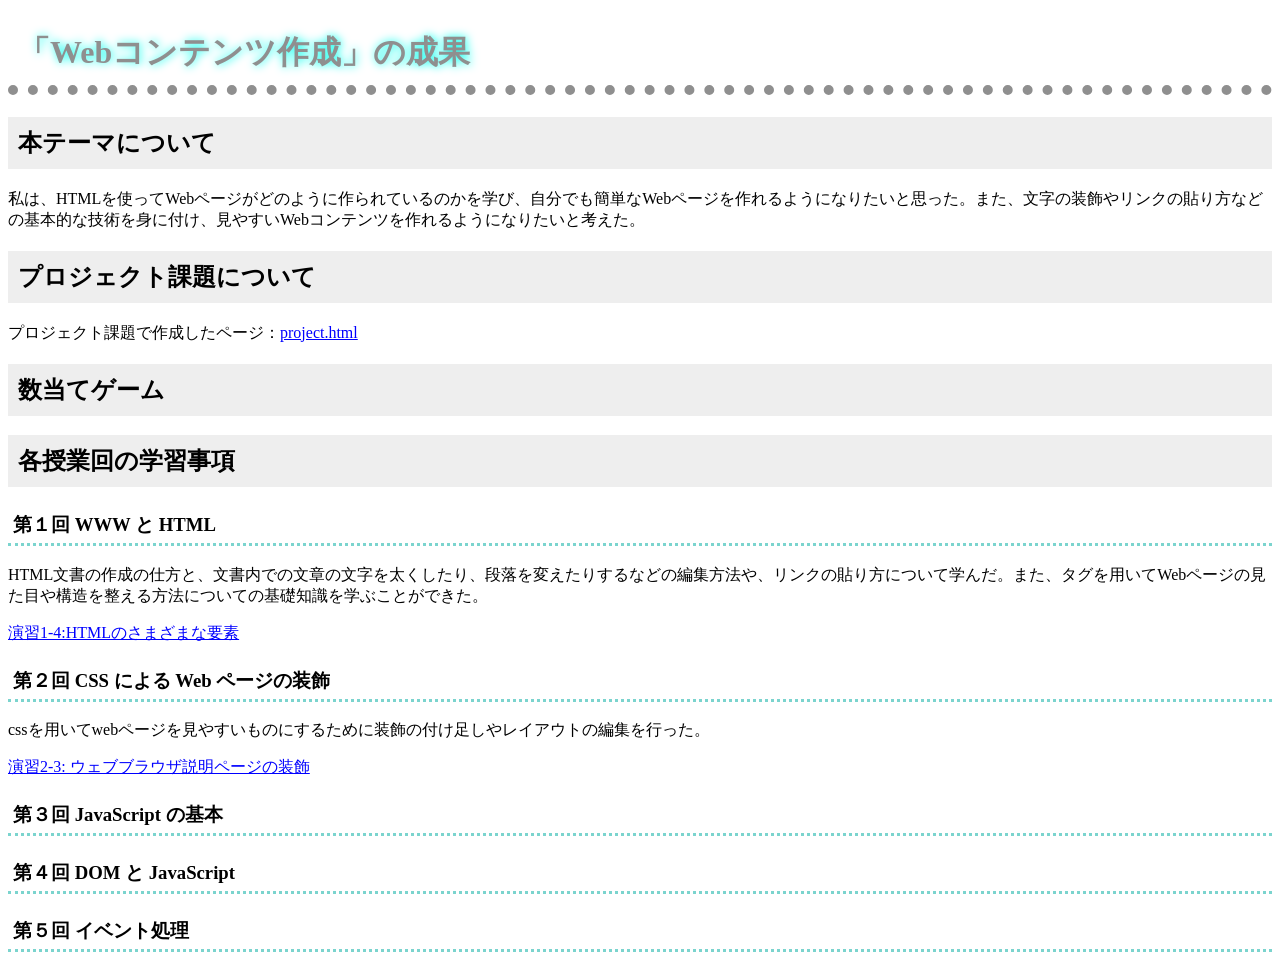
==== index.html @ 6dfbb8da "課題2-3" ====
<!DOCTYPE html>
<html>
  <head>
    <meta charset="utf-8">
    <title>My test page</title>
    <link rel="stylesheet" href="index.css">
  </head>
  <body>
    <h1>「Webコンテンツ作成」の成果</h1>
    <h2>本テーマについて</h2>
    <p>私は、HTMLを使ってWebページがどのように作られているのかを学び、自分でも簡単なWebページを作れるようになりたいと思った。また、文字の装飾やリンクの貼り方などの基本的な技術を身に付け、見やすいWebコンテンツを作れるようになりたいと考えた。</p>
    <h2>プロジェクト課題について</h2>
    <p></p>
    <p>プロジェクト課題で作成したページ：<a 
						href="project.html"
   						title="同じフォルダの別ファイルへのリンク"
   						target="_blank">project.html</a></p>
    <h2>数当てゲーム</h2>
    <p></p>
    <h2>各授業回の学習事項</h2>
    <h3>第１回 WWW と HTML</h3>
    <p>HTML文書の作成の仕方と、文書内での文章の文字を太くしたり、段落を変えたりするなどの編集方法や、リンクの貼り方について学んだ。また、タグを用いてWebページの見た目や構造を整える方法についての基礎知識を学ぶことができた。</p>
    <p><a href="practice-html/elements.html"
        title="1つ中のフォルダの別ファイルへのリンク"
        target="_blank">演習1-4:HTMLのさまざまな要素</a></p>
    <h3>第２回 CSS による Web ページの装飾</h3>
    <p>cssを用いてwebページを見やすいものにするために装飾の付け足しやレイアウトの編集を行った。</p>
    <p><a href="practice-css/browser-intro.html"
        title="1つ中のフォルダの別ファイルへのリンク"
        target="_blank">演習2-3: ウェブブラウザ説明ページの装飾</a></p>
    <h3>第３回 JavaScript の基本</h3>
    <h3>第４回 DOM と JavaScript</h3>
    <h3>第５回 イベント処理</h3>
  </body>
</html>
---- index.css ----
h1{
    color: rgb(143, 143, 143);
	text-shadow: rgb(0, 255, 238) 1px 0 10px;
    font-weight: bold;
    border-bottom: dotted 10px;
    padding: 10px;
}
h2{
    background-color:#eeeeee;
    padding: 10px 10px 10px 10px;
}
h3{
    border-bottom: dotted rgb(123, 212, 206);
    padding: 5px;
}
a:link {
  color: blue;
}
a:visited {
  color: purple;
}
a:hover {
  text-decoration: none;
}
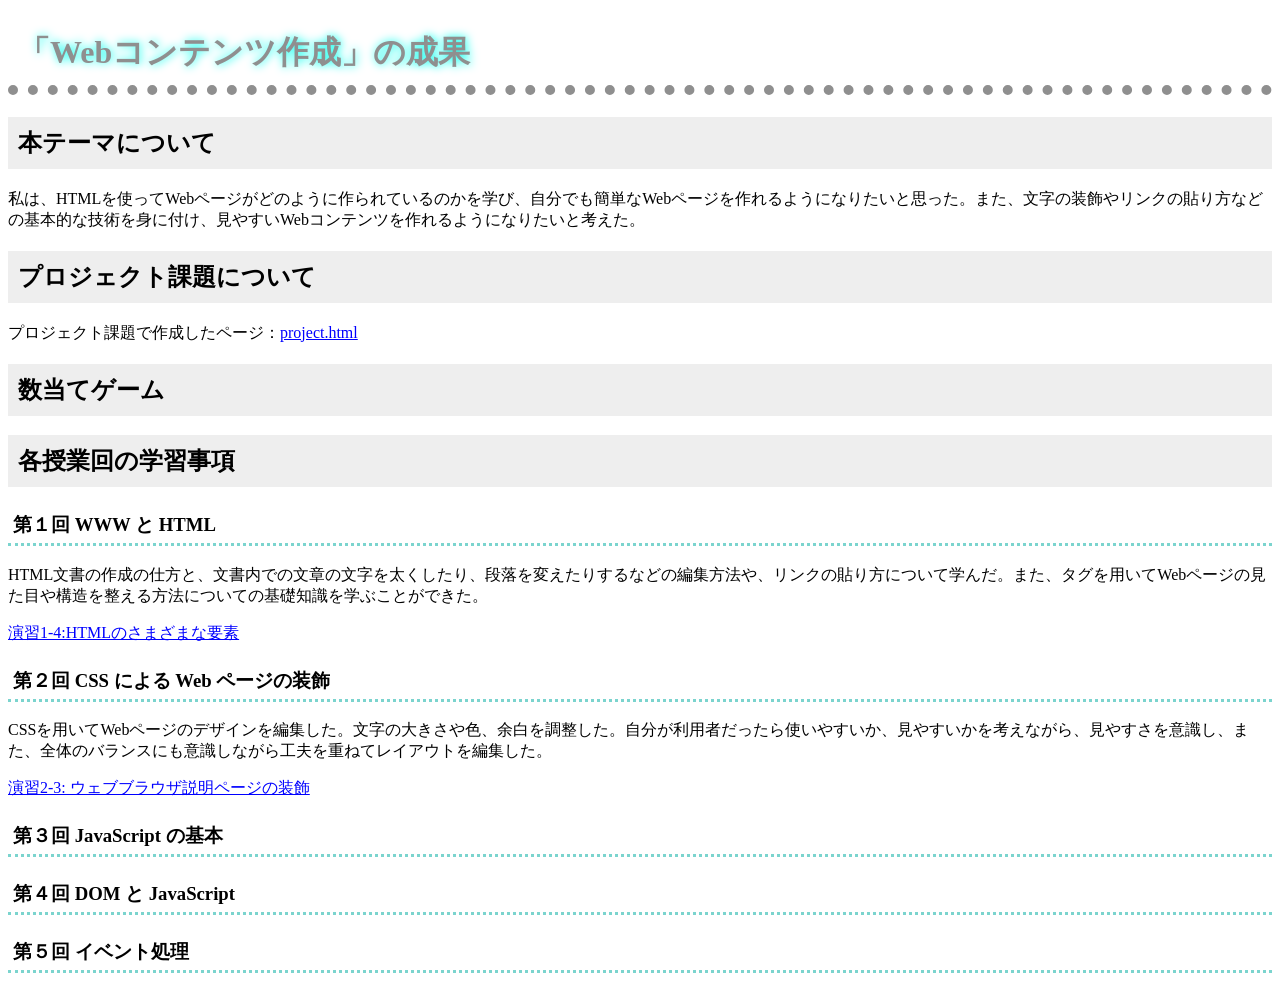
==== commit 36cd5f1c: "課題2-3" ====
--- a/index.html
+++ b/index.html
@@ -24,7 +24,7 @@
         title="1つ中のフォルダの別ファイルへのリンク"
         target="_blank">演習1-4:HTMLのさまざまな要素</a></p>
     <h3>第２回 CSS による Web ページの装飾</h3>
-    <p>cssを用いてwebページを見やすいものにするために装飾の付け足しやレイアウトの編集を行った。</p>
+    <p>CSSを用いてWebページのデザインを編集した。文字の大きさや色、余白を調整した。自分が利用者だったら使いやすいか、見やすいかを考えながら、見やすさを意識し、また、全体のバランスにも意識しながら工夫を重ねてレイアウトを編集した。</p>
     <p><a href="practice-css/browser-intro.html"
         title="1つ中のフォルダの別ファイルへのリンク"
         target="_blank">演習2-3: ウェブブラウザ説明ページの装飾</a></p>
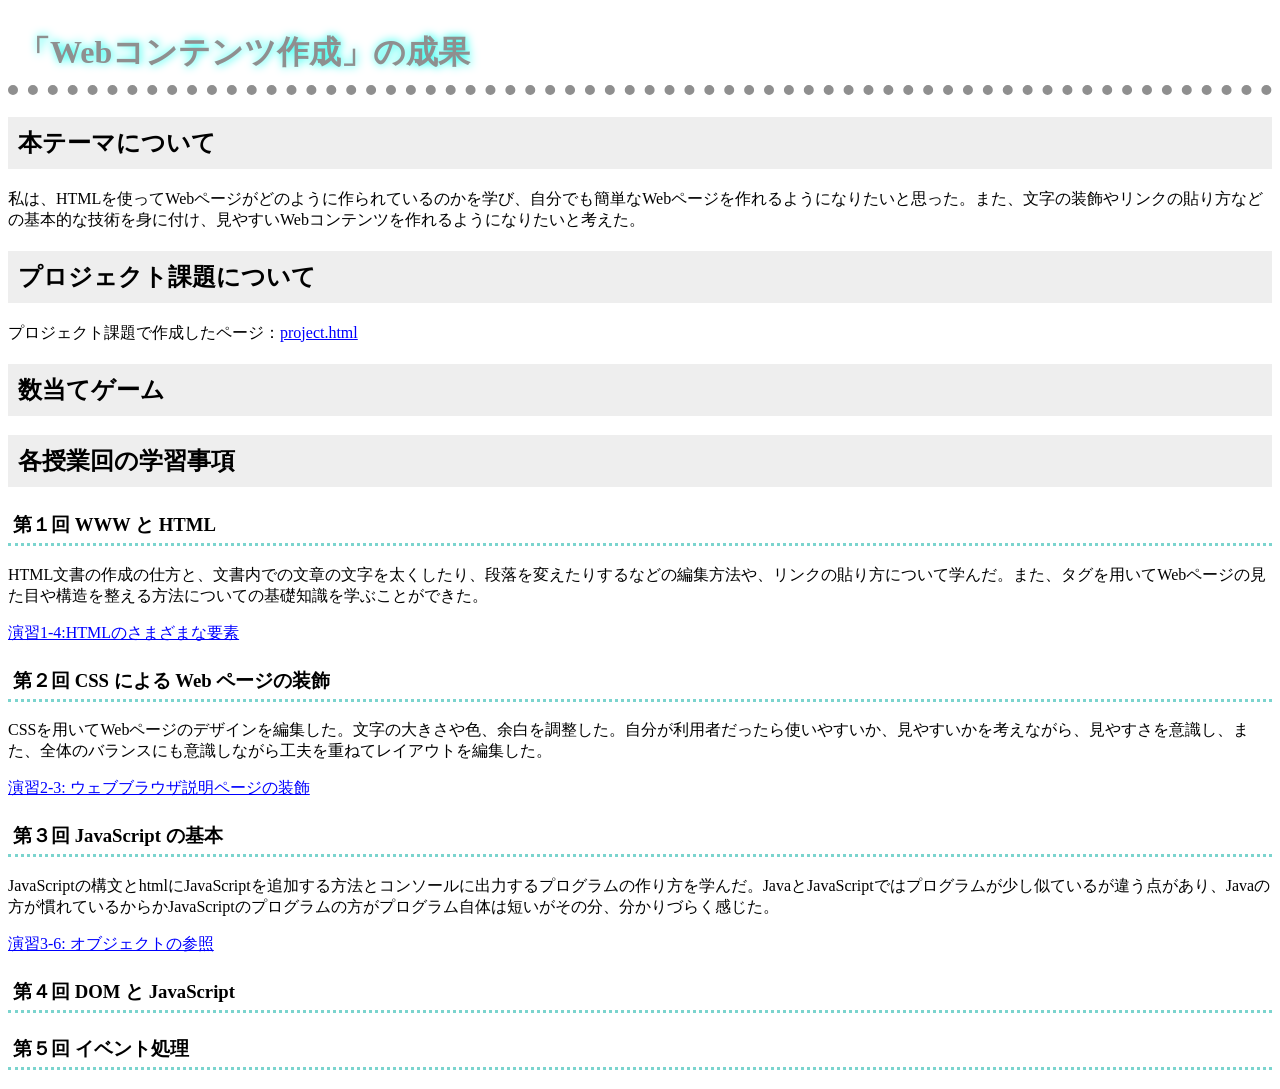
==== commit d2191e91: "演習3-6" ====
--- a/index.html
+++ b/index.html
@@ -29,6 +29,10 @@
         title="1つ中のフォルダの別ファイルへのリンク"
         target="_blank">演習2-3: ウェブブラウザ説明ページの装飾</a></p>
     <h3>第３回 JavaScript の基本</h3>
+    <p>JavaScriptの構文とhtmlにJavaScriptを追加する方法とコンソールに出力するプログラムの作り方を学んだ。JavaとJavaScriptではプログラムが少し似ているが違う点があり、Javaの方が慣れているからかJavaScriptのプログラムの方がプログラム自体は短いがその分、分かりづらく感じた。</p>
+    <p><a href="practice-js/obj-practice.html"
+        title="1つ中のフォルダの別ファイルへのリンク"
+        target="_blank">演習3-6: オブジェクトの参照</a></p>
     <h3>第４回 DOM と JavaScript</h3>
     <h3>第５回 イベント処理</h3>
   </body>
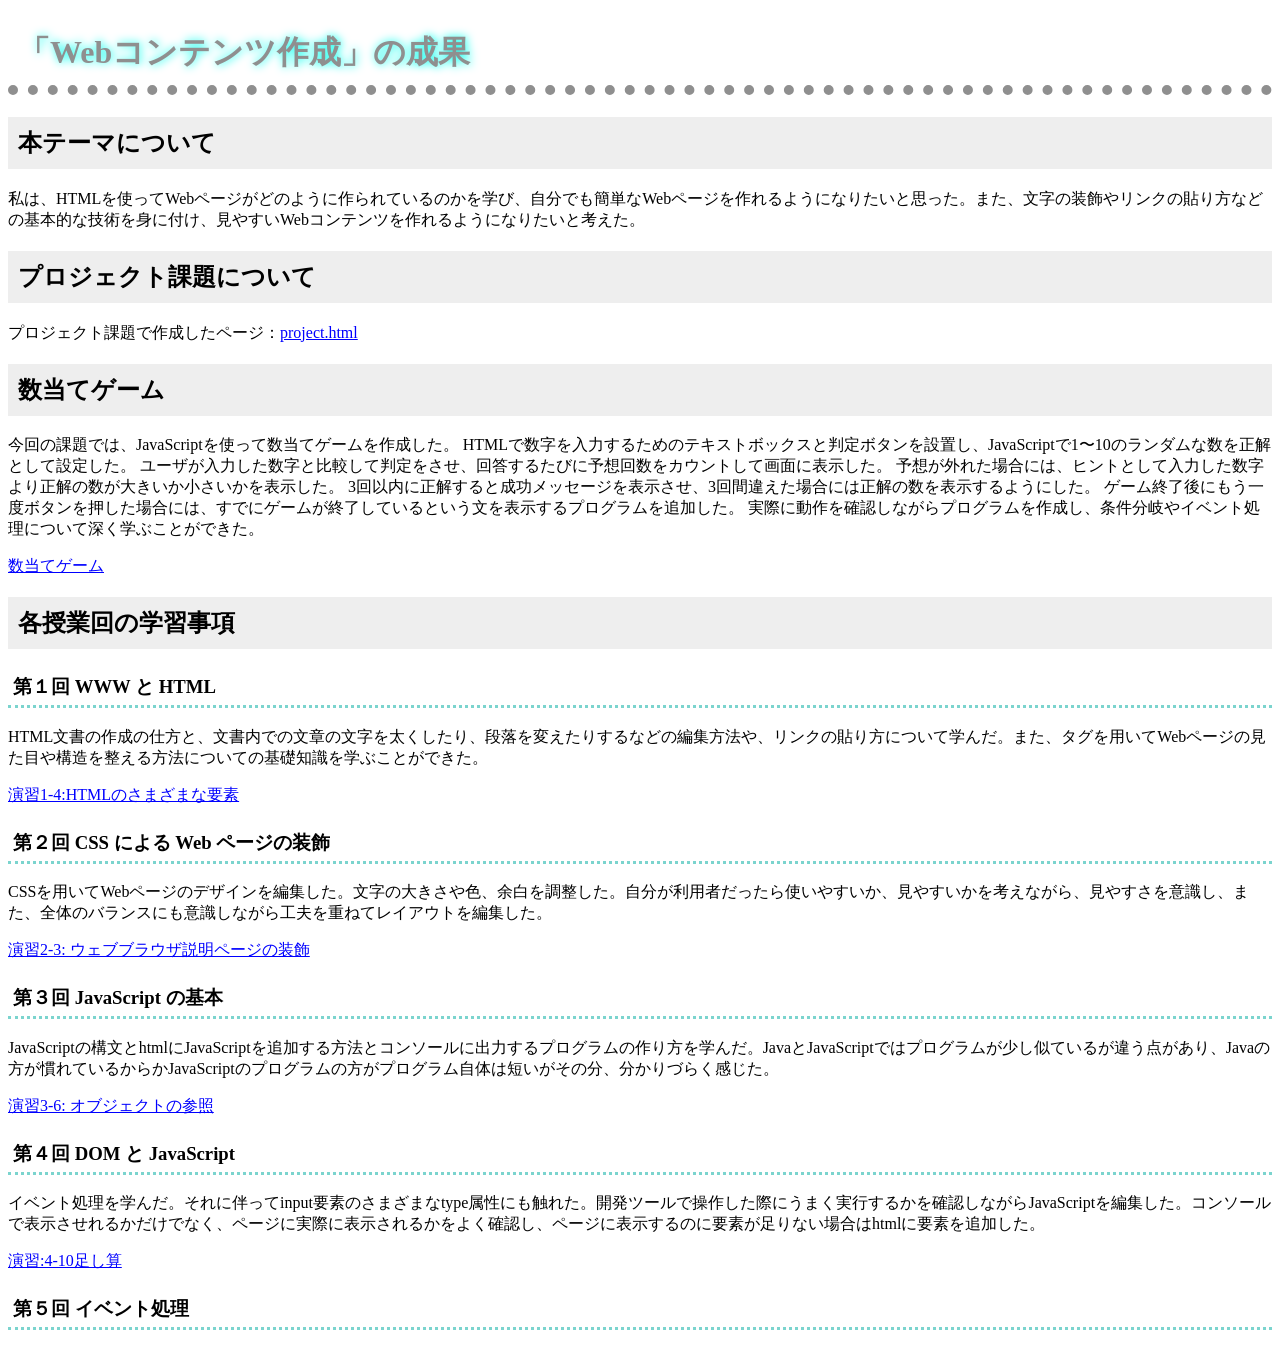
==== commit 03189875: "課題4-2" ====
--- a/index.html
+++ b/index.html
@@ -16,7 +16,14 @@
    						title="同じフォルダの別ファイルへのリンク"
    						target="_blank">project.html</a></p>
     <h2>数当てゲーム</h2>
-    <p></p>
+    <p>今回の課題では、JavaScriptを使って数当てゲームを作成した。
+      HTMLで数字を入力するためのテキストボックスと判定ボタンを設置し、JavaScriptで1〜10のランダムな数を正解として設定した。
+      ユーザが入力した数字と比較して判定をさせ、回答するたびに予想回数をカウントして画面に表示した。
+      予想が外れた場合には、ヒントとして入力した数字より正解の数が大きいか小さいかを表示した。
+      3回以内に正解すると成功メッセージを表示させ、3回間違えた場合には正解の数を表示するようにした。
+      ゲーム終了後にもう一度ボタンを押した場合には、すでにゲームが終了しているという文を表示するプログラムを追加した。
+      実際に動作を確認しながらプログラムを作成し、条件分岐やイベント処理について深く学ぶことができた。</p>
+    <p><a href="kazuate.html">数当てゲーム</a></p>
     <h2>各授業回の学習事項</h2>
     <h3>第１回 WWW と HTML</h3>
     <p>HTML文書の作成の仕方と、文書内での文章の文字を太くしたり、段落を変えたりするなどの編集方法や、リンクの貼り方について学んだ。また、タグを用いてWebページの見た目や構造を整える方法についての基礎知識を学ぶことができた。</p>
@@ -34,6 +41,8 @@
         title="1つ中のフォルダの別ファイルへのリンク"
         target="_blank">演習3-6: オブジェクトの参照</a></p>
     <h3>第４回 DOM と JavaScript</h3>
+    <p>イベント処理を学んだ。それに伴ってinput要素のさまざまなtype属性にも触れた。開発ツールで操作した際にうまく実行するかを確認しながらJavaScriptを編集した。コンソールで表示させれるかだけでなく、ページに実際に表示されるかをよく確認し、ページに表示するのに要素が足りない場合はhtmlに要素を追加した。</p>
+    <p><a href="practice-eventdom/tashizan.html">演習:4-10足し算</a></p>
     <h3>第５回 イベント処理</h3>
   </body>
 </html>
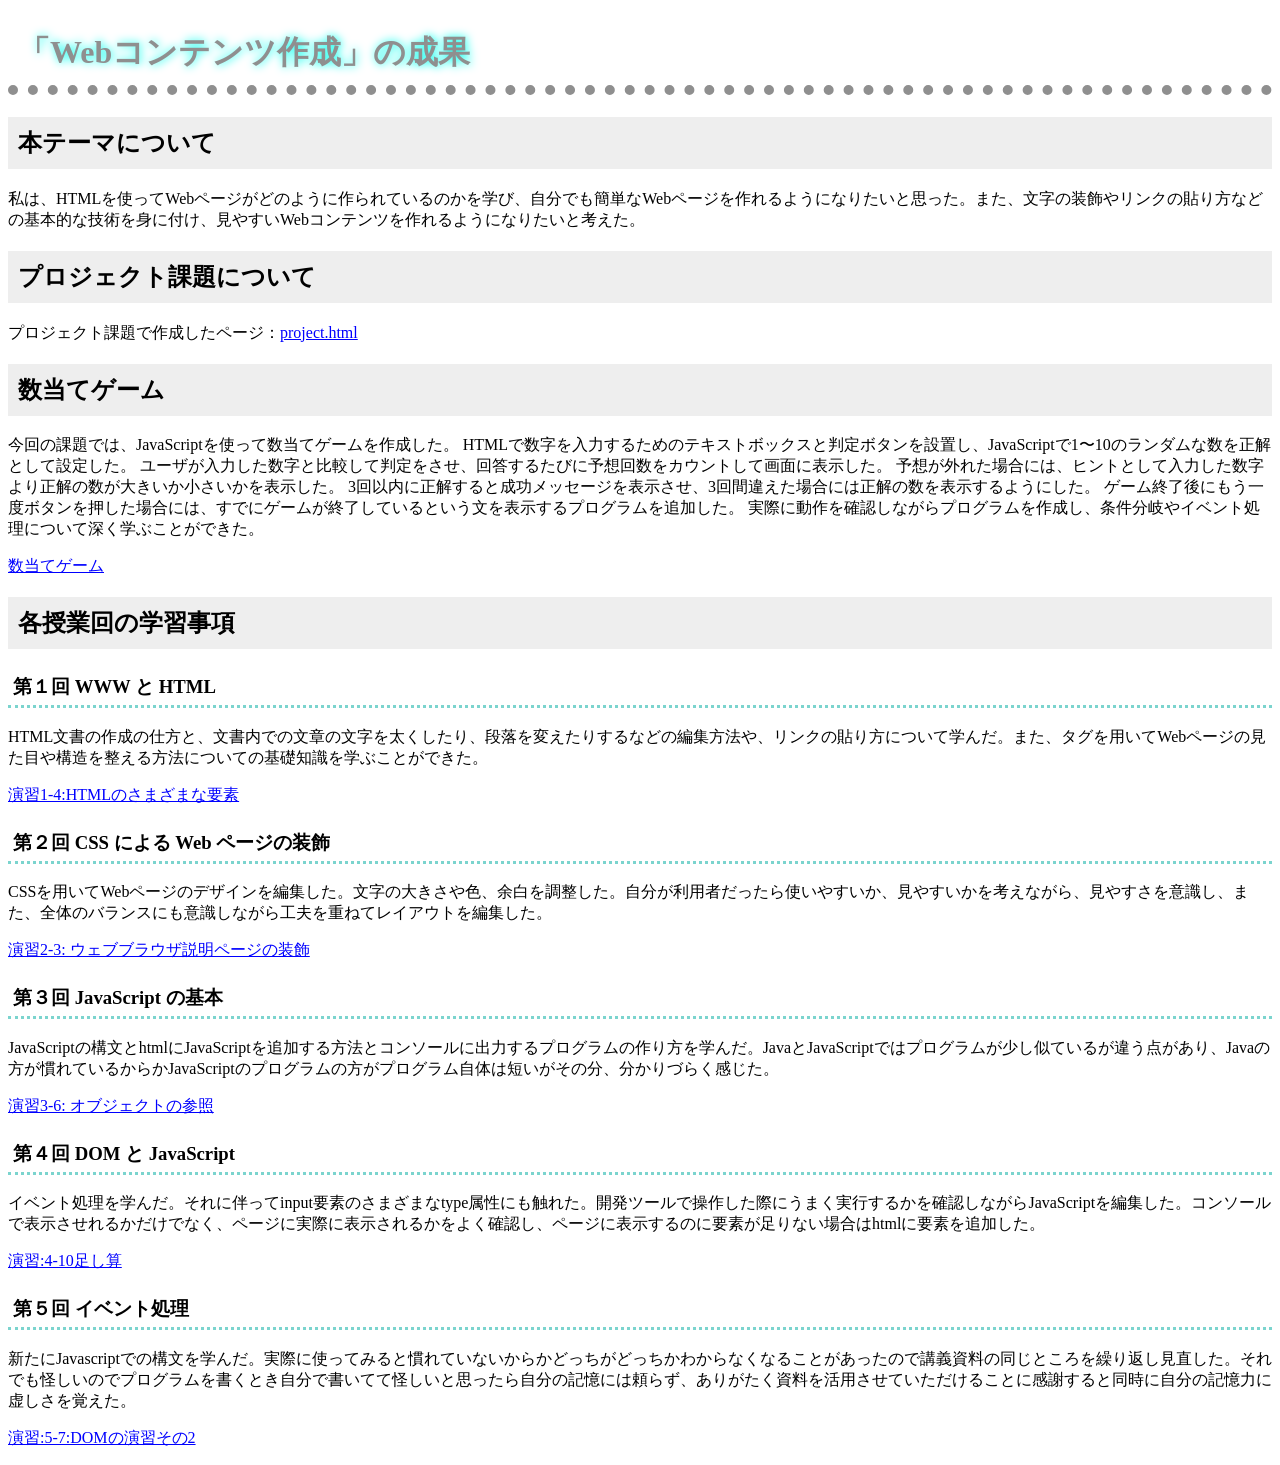
==== commit e967b2e7: "課題5-2" ====
--- a/index.html
+++ b/index.html
@@ -44,5 +44,7 @@
     <p>イベント処理を学んだ。それに伴ってinput要素のさまざまなtype属性にも触れた。開発ツールで操作した際にうまく実行するかを確認しながらJavaScriptを編集した。コンソールで表示させれるかだけでなく、ページに実際に表示されるかをよく確認し、ページに表示するのに要素が足りない場合はhtmlに要素を追加した。</p>
     <p><a href="practice-eventdom/tashizan.html">演習:4-10足し算</a></p>
     <h3>第５回 イベント処理</h3>
+    <p>新たにJavascriptでの構文を学んだ。実際に使ってみると慣れていないからかどっちがどっちかわからなくなることがあったので講義資料の同じところを繰り返し見直した。それでも怪しいのでプログラムを書くとき自分で書いてて怪しいと思ったら自分の記憶には頼らず、ありがたく資料を活用させていただけることに感謝すると同時に自分の記憶力に虚しさを覚えた。</p>
+    <p><a href="practice-dom2/dom2-exercise.html">演習:5-7:DOMの演習その2</a></p>
   </body>
 </html>
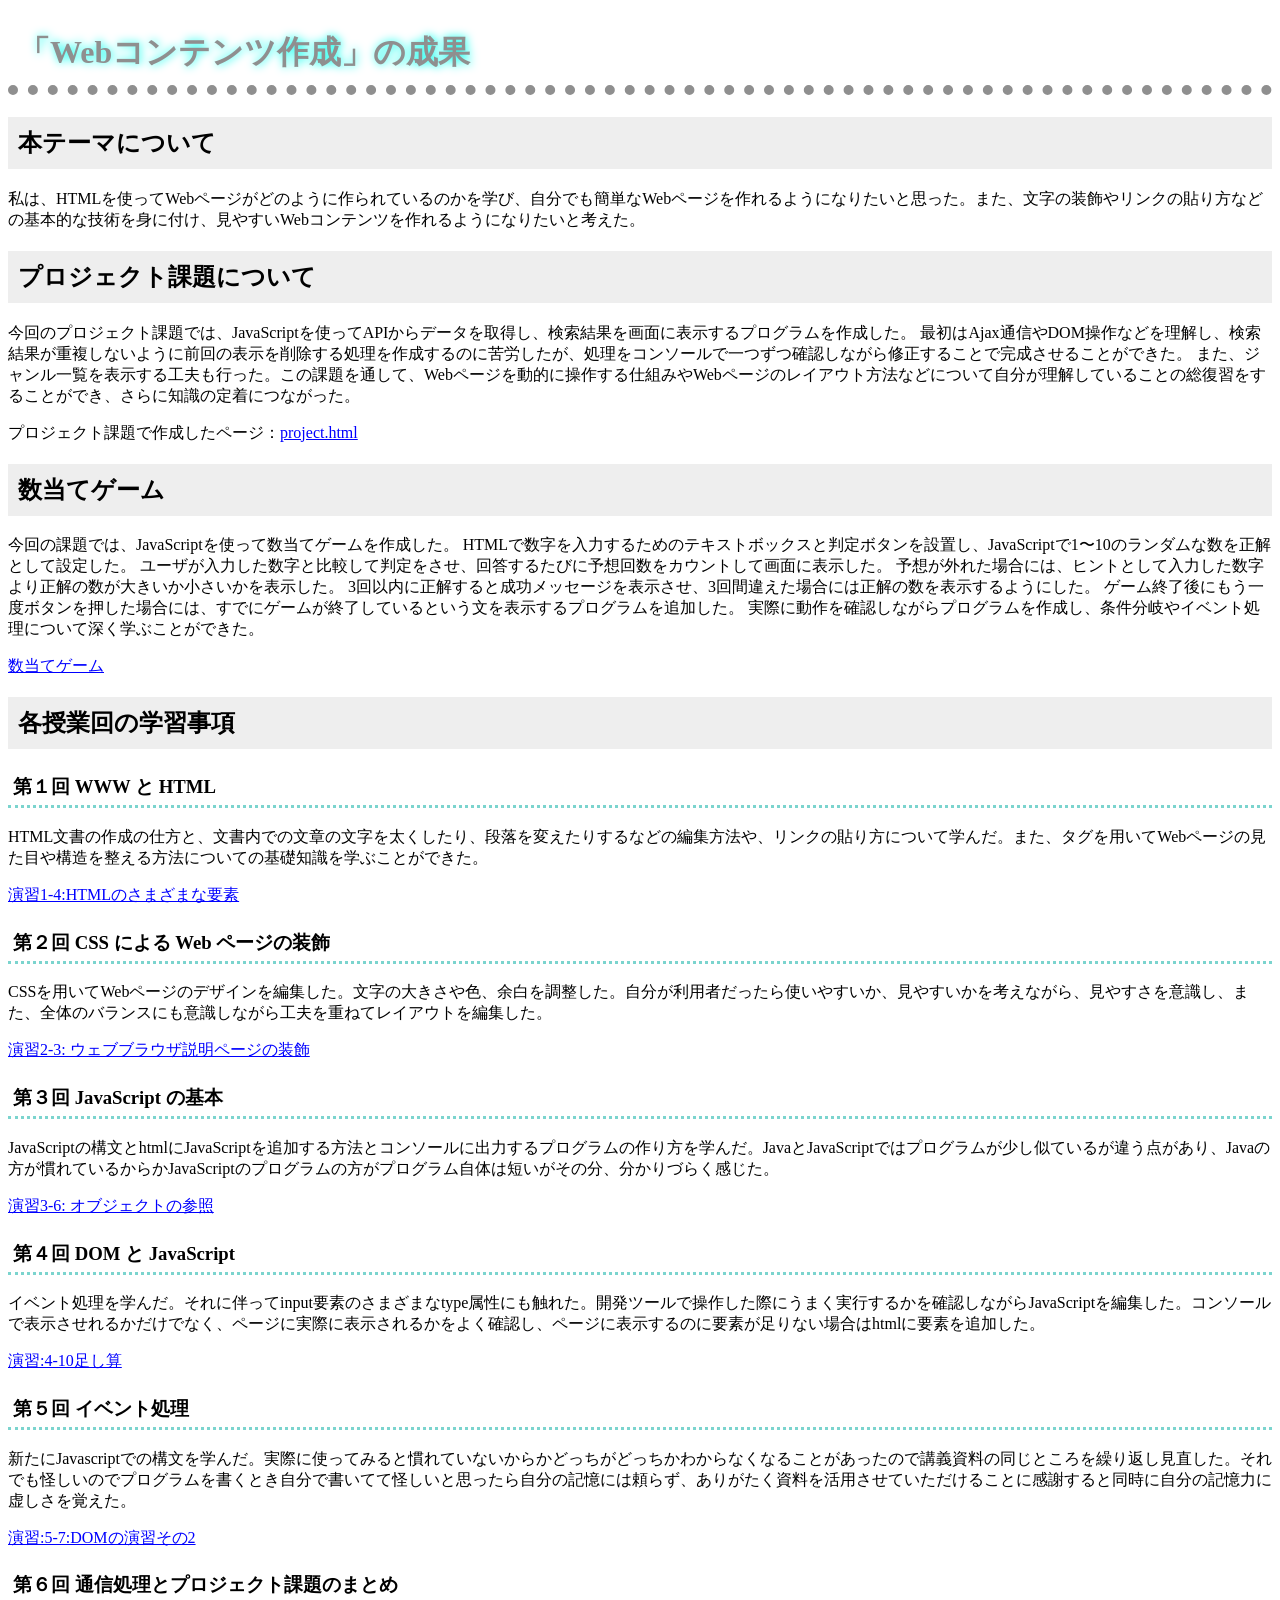
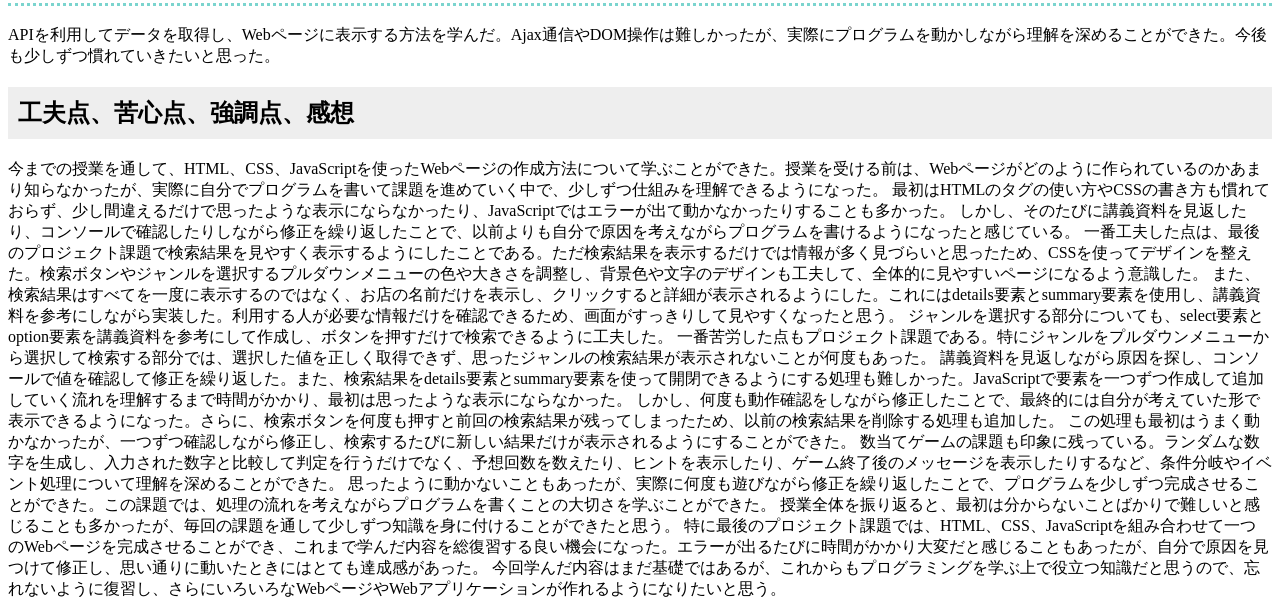
==== commit f83a79c1: "最終課題" ====
--- a/index.html
+++ b/index.html
@@ -10,7 +10,9 @@
     <h2>本テーマについて</h2>
     <p>私は、HTMLを使ってWebページがどのように作られているのかを学び、自分でも簡単なWebページを作れるようになりたいと思った。また、文字の装飾やリンクの貼り方などの基本的な技術を身に付け、見やすいWebコンテンツを作れるようになりたいと考えた。</p>
     <h2>プロジェクト課題について</h2>
-    <p></p>
+    <p>今回のプロジェクト課題では、JavaScriptを使ってAPIからデータを取得し、検索結果を画面に表示するプログラムを作成した。
+      最初はAjax通信やDOM操作などを理解し、検索結果が重複しないように前回の表示を削除する処理を作成するのに苦労したが、処理をコンソールで一つずつ確認しながら修正することで完成させることができた。
+      また、ジャンル一覧を表示する工夫も行った。この課題を通して、Webページを動的に操作する仕組みやWebページのレイアウト方法などについて自分が理解していることの総復習をすることができ、さらに知識の定着につながった。</p>
     <p>プロジェクト課題で作成したページ：<a 
 						href="project.html"
    						title="同じフォルダの別ファイルへのリンク"
@@ -46,5 +48,23 @@
     <h3>第５回 イベント処理</h3>
     <p>新たにJavascriptでの構文を学んだ。実際に使ってみると慣れていないからかどっちがどっちかわからなくなることがあったので講義資料の同じところを繰り返し見直した。それでも怪しいのでプログラムを書くとき自分で書いてて怪しいと思ったら自分の記憶には頼らず、ありがたく資料を活用させていただけることに感謝すると同時に自分の記憶力に虚しさを覚えた。</p>
     <p><a href="practice-dom2/dom2-exercise.html">演習:5-7:DOMの演習その2</a></p>
+    <h3>第６回 通信処理とプロジェクト課題のまとめ</h3>
+    <p>APIを利用してデータを取得し、Webページに表示する方法を学んだ。Ajax通信やDOM操作は難しかったが、実際にプログラムを動かしながら理解を深めることができた。今後も少しずつ慣れていきたいと思った。</p>
+    <h2>工夫点、苦心点、強調点、感想</h2>
+    <p>今までの授業を通して、HTML、CSS、JavaScriptを使ったWebページの作成方法について学ぶことができた。授業を受ける前は、Webページがどのように作られているのかあまり知らなかったが、実際に自分でプログラムを書いて課題を進めていく中で、少しずつ仕組みを理解できるようになった。
+      最初はHTMLのタグの使い方やCSSの書き方も慣れておらず、少し間違えるだけで思ったような表示にならなかったり、JavaScriptではエラーが出て動かなかったりすることも多かった。
+      しかし、そのたびに講義資料を見返したり、コンソールで確認したりしながら修正を繰り返したことで、以前よりも自分で原因を考えながらプログラムを書けるようになったと感じている。
+      一番工夫した点は、最後のプロジェクト課題で検索結果を見やすく表示するようにしたことである。ただ検索結果を表示するだけでは情報が多く見づらいと思ったため、CSSを使ってデザインを整えた。検索ボタンやジャンルを選択するプルダウンメニューの色や大きさを調整し、背景色や文字のデザインも工夫して、全体的に見やすいページになるよう意識した。
+      また、検索結果はすべてを一度に表示するのではなく、お店の名前だけを表示し、クリックすると詳細が表示されるようにした。これにはdetails要素とsummary要素を使用し、講義資料を参考にしながら実装した。利用する人が必要な情報だけを確認できるため、画面がすっきりして見やすくなったと思う。
+      ジャンルを選択する部分についても、select要素とoption要素を講義資料を参考にして作成し、ボタンを押すだけで検索できるように工夫した。
+      一番苦労した点もプロジェクト課題である。特にジャンルをプルダウンメニューから選択して検索する部分では、選択した値を正しく取得できず、思ったジャンルの検索結果が表示されないことが何度もあった。
+      講義資料を見返しながら原因を探し、コンソールで値を確認して修正を繰り返した。また、検索結果をdetails要素とsummary要素を使って開閉できるようにする処理も難しかった。JavaScriptで要素を一つずつ作成して追加していく流れを理解するまで時間がかかり、最初は思ったような表示にならなかった。
+      しかし、何度も動作確認をしながら修正したことで、最終的には自分が考えていた形で表示できるようになった。さらに、検索ボタンを何度も押すと前回の検索結果が残ってしまったため、以前の検索結果を削除する処理も追加した。
+      この処理も最初はうまく動かなかったが、一つずつ確認しながら修正し、検索するたびに新しい結果だけが表示されるようにすることができた。
+      数当てゲームの課題も印象に残っている。ランダムな数字を生成し、入力された数字と比較して判定を行うだけでなく、予想回数を数えたり、ヒントを表示したり、ゲーム終了後のメッセージを表示したりするなど、条件分岐やイベント処理について理解を深めることができた。
+      思ったように動かないこともあったが、実際に何度も遊びながら修正を繰り返したことで、プログラムを少しずつ完成させることができた。この課題では、処理の流れを考えながらプログラムを書くことの大切さを学ぶことができた。
+      授業全体を振り返ると、最初は分からないことばかりで難しいと感じることも多かったが、毎回の課題を通して少しずつ知識を身に付けることができたと思う。
+      特に最後のプロジェクト課題では、HTML、CSS、JavaScriptを組み合わせて一つのWebページを完成させることができ、これまで学んだ内容を総復習する良い機会になった。エラーが出るたびに時間がかかり大変だと感じることもあったが、自分で原因を見つけて修正し、思い通りに動いたときにはとても達成感があった。
+      今回学んだ内容はまだ基礎ではあるが、これからもプログラミングを学ぶ上で役立つ知識だと思うので、忘れないように復習し、さらにいろいろなWebページやWebアプリケーションが作れるようになりたいと思う。</p>
   </body>
 </html>
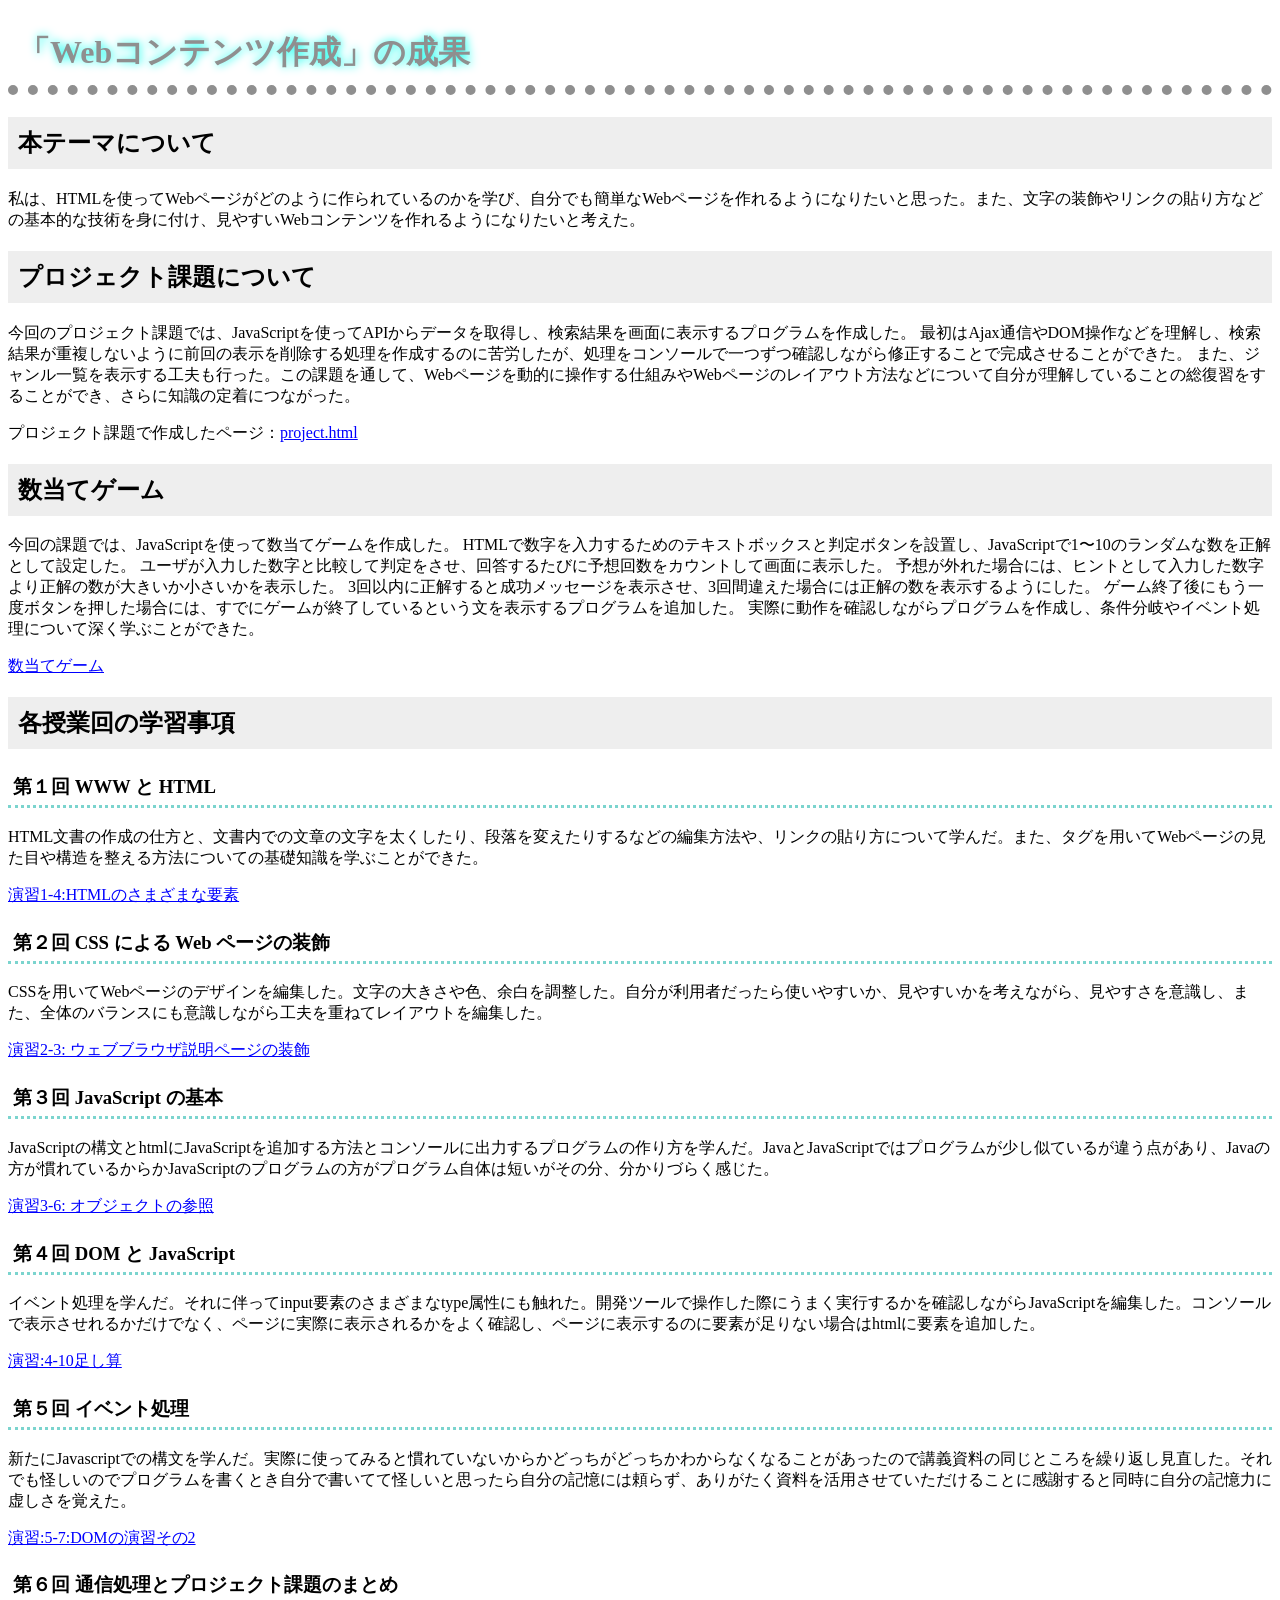
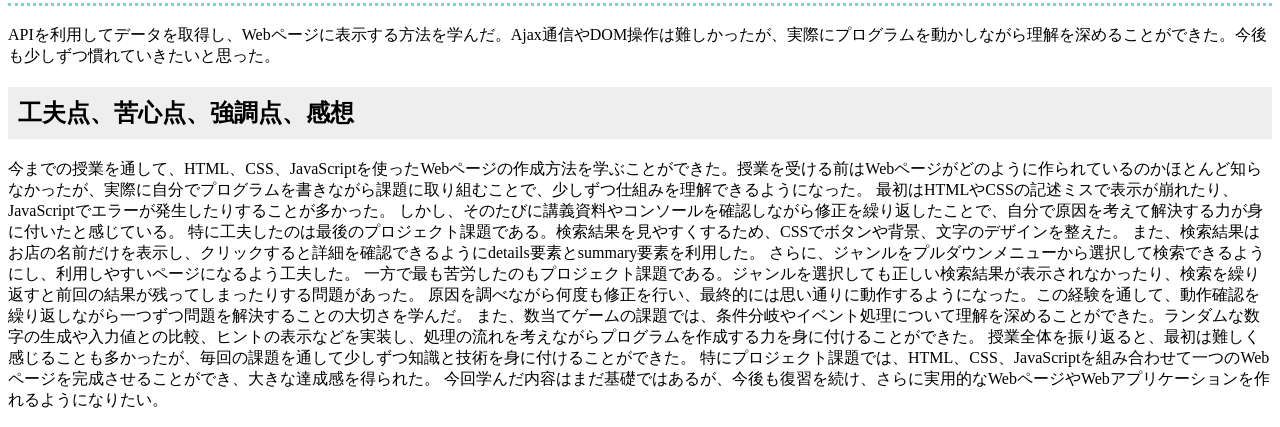
==== commit ba7e0169: "改・最終課題" ====
--- a/index.html
+++ b/index.html
@@ -51,20 +51,17 @@
     <h3>第６回 通信処理とプロジェクト課題のまとめ</h3>
     <p>APIを利用してデータを取得し、Webページに表示する方法を学んだ。Ajax通信やDOM操作は難しかったが、実際にプログラムを動かしながら理解を深めることができた。今後も少しずつ慣れていきたいと思った。</p>
     <h2>工夫点、苦心点、強調点、感想</h2>
-    <p>今までの授業を通して、HTML、CSS、JavaScriptを使ったWebページの作成方法について学ぶことができた。授業を受ける前は、Webページがどのように作られているのかあまり知らなかったが、実際に自分でプログラムを書いて課題を進めていく中で、少しずつ仕組みを理解できるようになった。
-      最初はHTMLのタグの使い方やCSSの書き方も慣れておらず、少し間違えるだけで思ったような表示にならなかったり、JavaScriptではエラーが出て動かなかったりすることも多かった。
-      しかし、そのたびに講義資料を見返したり、コンソールで確認したりしながら修正を繰り返したことで、以前よりも自分で原因を考えながらプログラムを書けるようになったと感じている。
-      一番工夫した点は、最後のプロジェクト課題で検索結果を見やすく表示するようにしたことである。ただ検索結果を表示するだけでは情報が多く見づらいと思ったため、CSSを使ってデザインを整えた。検索ボタンやジャンルを選択するプルダウンメニューの色や大きさを調整し、背景色や文字のデザインも工夫して、全体的に見やすいページになるよう意識した。
-      また、検索結果はすべてを一度に表示するのではなく、お店の名前だけを表示し、クリックすると詳細が表示されるようにした。これにはdetails要素とsummary要素を使用し、講義資料を参考にしながら実装した。利用する人が必要な情報だけを確認できるため、画面がすっきりして見やすくなったと思う。
-      ジャンルを選択する部分についても、select要素とoption要素を講義資料を参考にして作成し、ボタンを押すだけで検索できるように工夫した。
-      一番苦労した点もプロジェクト課題である。特にジャンルをプルダウンメニューから選択して検索する部分では、選択した値を正しく取得できず、思ったジャンルの検索結果が表示されないことが何度もあった。
-      講義資料を見返しながら原因を探し、コンソールで値を確認して修正を繰り返した。また、検索結果をdetails要素とsummary要素を使って開閉できるようにする処理も難しかった。JavaScriptで要素を一つずつ作成して追加していく流れを理解するまで時間がかかり、最初は思ったような表示にならなかった。
-      しかし、何度も動作確認をしながら修正したことで、最終的には自分が考えていた形で表示できるようになった。さらに、検索ボタンを何度も押すと前回の検索結果が残ってしまったため、以前の検索結果を削除する処理も追加した。
-      この処理も最初はうまく動かなかったが、一つずつ確認しながら修正し、検索するたびに新しい結果だけが表示されるようにすることができた。
-      数当てゲームの課題も印象に残っている。ランダムな数字を生成し、入力された数字と比較して判定を行うだけでなく、予想回数を数えたり、ヒントを表示したり、ゲーム終了後のメッセージを表示したりするなど、条件分岐やイベント処理について理解を深めることができた。
-      思ったように動かないこともあったが、実際に何度も遊びながら修正を繰り返したことで、プログラムを少しずつ完成させることができた。この課題では、処理の流れを考えながらプログラムを書くことの大切さを学ぶことができた。
-      授業全体を振り返ると、最初は分からないことばかりで難しいと感じることも多かったが、毎回の課題を通して少しずつ知識を身に付けることができたと思う。
-      特に最後のプロジェクト課題では、HTML、CSS、JavaScriptを組み合わせて一つのWebページを完成させることができ、これまで学んだ内容を総復習する良い機会になった。エラーが出るたびに時間がかかり大変だと感じることもあったが、自分で原因を見つけて修正し、思い通りに動いたときにはとても達成感があった。
-      今回学んだ内容はまだ基礎ではあるが、これからもプログラミングを学ぶ上で役立つ知識だと思うので、忘れないように復習し、さらにいろいろなWebページやWebアプリケーションが作れるようになりたいと思う。</p>
+    <p>今までの授業を通して、HTML、CSS、JavaScriptを使ったWebページの作成方法を学ぶことができた。授業を受ける前はWebページがどのように作られているのかほとんど知らなかったが、実際に自分でプログラムを書きながら課題に取り組むことで、少しずつ仕組みを理解できるようになった。
+      最初はHTMLやCSSの記述ミスで表示が崩れたり、JavaScriptでエラーが発生したりすることが多かった。
+      しかし、そのたびに講義資料やコンソールを確認しながら修正を繰り返したことで、自分で原因を考えて解決する力が身に付いたと感じている。
+      特に工夫したのは最後のプロジェクト課題である。検索結果を見やすくするため、CSSでボタンや背景、文字のデザインを整えた。
+      また、検索結果はお店の名前だけを表示し、クリックすると詳細を確認できるようにdetails要素とsummary要素を利用した。
+      さらに、ジャンルをプルダウンメニューから選択して検索できるようにし、利用しやすいページになるよう工夫した。
+      一方で最も苦労したのもプロジェクト課題である。ジャンルを選択しても正しい検索結果が表示されなかったり、検索を繰り返すと前回の結果が残ってしまったりする問題があった。
+      原因を調べながら何度も修正を行い、最終的には思い通りに動作するようになった。この経験を通して、動作確認を繰り返しながら一つずつ問題を解決することの大切さを学んだ。
+      また、数当てゲームの課題では、条件分岐やイベント処理について理解を深めることができた。ランダムな数字の生成や入力値との比較、ヒントの表示などを実装し、処理の流れを考えながらプログラムを作成する力を身に付けることができた。
+      授業全体を振り返ると、最初は難しく感じることも多かったが、毎回の課題を通して少しずつ知識と技術を身に付けることができた。
+      特にプロジェクト課題では、HTML、CSS、JavaScriptを組み合わせて一つのWebページを完成させることができ、大きな達成感を得られた。
+      今回学んだ内容はまだ基礎ではあるが、今後も復習を続け、さらに実用的なWebページやWebアプリケーションを作れるようになりたい。</p>
   </body>
 </html>
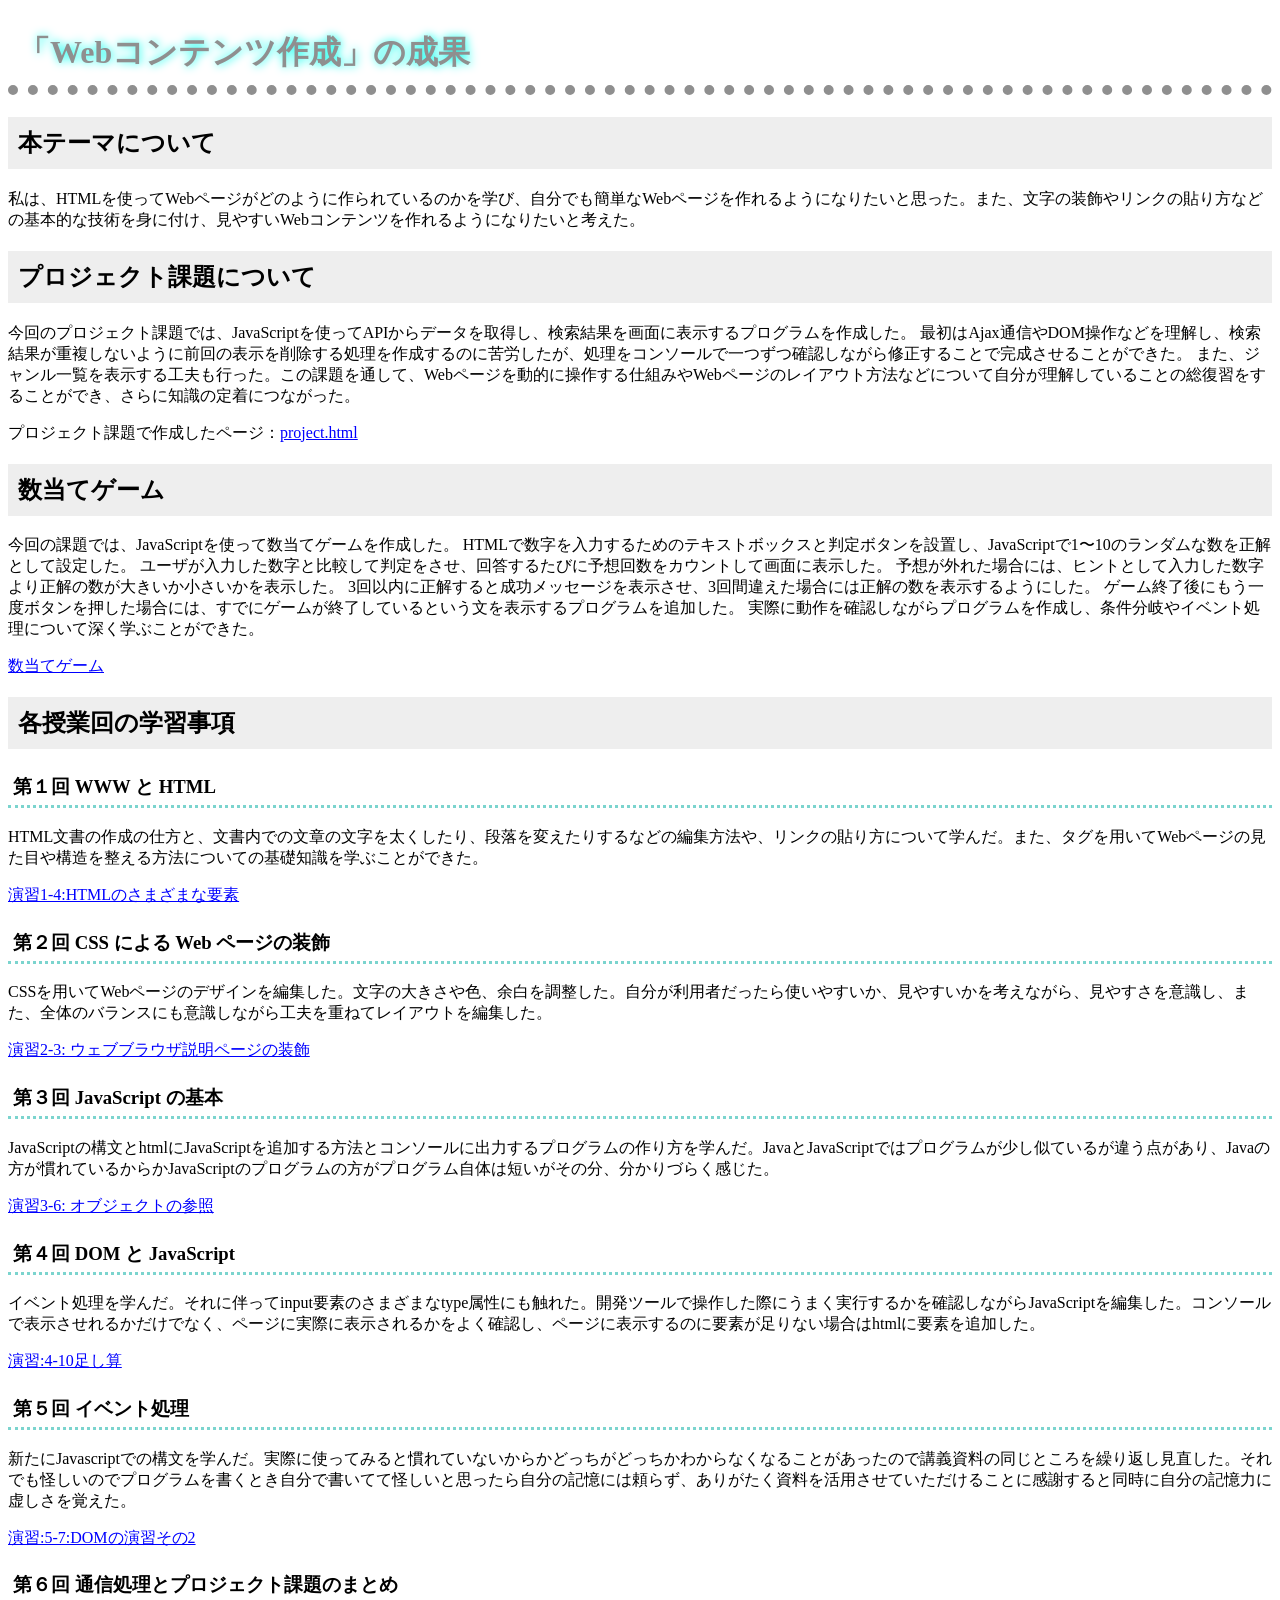
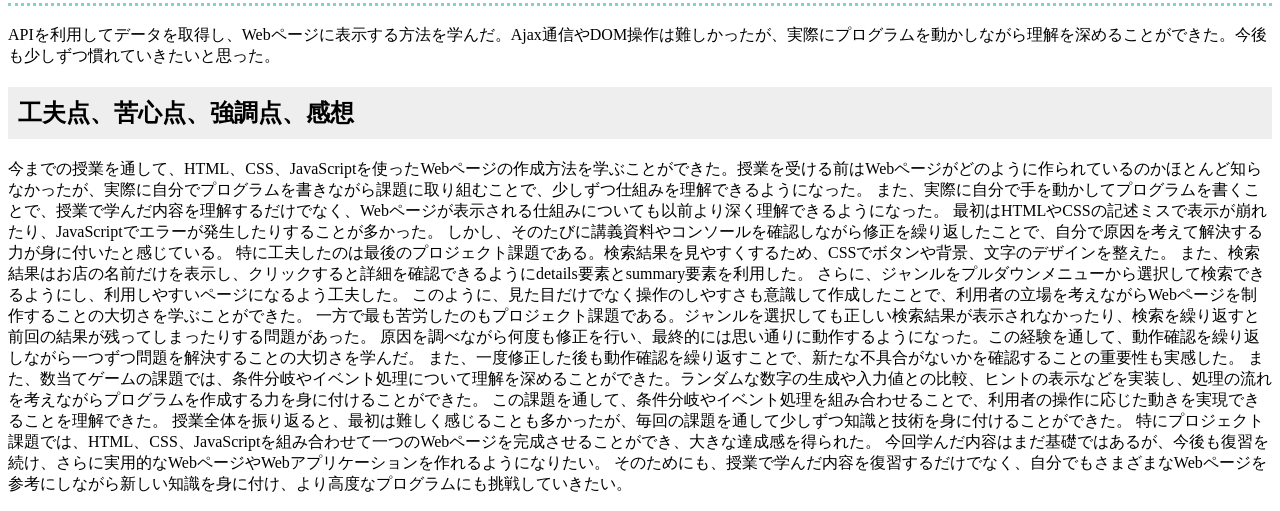
==== commit 976ab59c: "訂正版" ====
--- a/index.html
+++ b/index.html
@@ -52,16 +52,21 @@
     <p>APIを利用してデータを取得し、Webページに表示する方法を学んだ。Ajax通信やDOM操作は難しかったが、実際にプログラムを動かしながら理解を深めることができた。今後も少しずつ慣れていきたいと思った。</p>
     <h2>工夫点、苦心点、強調点、感想</h2>
     <p>今までの授業を通して、HTML、CSS、JavaScriptを使ったWebページの作成方法を学ぶことができた。授業を受ける前はWebページがどのように作られているのかほとんど知らなかったが、実際に自分でプログラムを書きながら課題に取り組むことで、少しずつ仕組みを理解できるようになった。
+      また、実際に自分で手を動かしてプログラムを書くことで、授業で学んだ内容を理解するだけでなく、Webページが表示される仕組みについても以前より深く理解できるようになった。
       最初はHTMLやCSSの記述ミスで表示が崩れたり、JavaScriptでエラーが発生したりすることが多かった。
       しかし、そのたびに講義資料やコンソールを確認しながら修正を繰り返したことで、自分で原因を考えて解決する力が身に付いたと感じている。
       特に工夫したのは最後のプロジェクト課題である。検索結果を見やすくするため、CSSでボタンや背景、文字のデザインを整えた。
       また、検索結果はお店の名前だけを表示し、クリックすると詳細を確認できるようにdetails要素とsummary要素を利用した。
       さらに、ジャンルをプルダウンメニューから選択して検索できるようにし、利用しやすいページになるよう工夫した。
+      このように、見た目だけでなく操作のしやすさも意識して作成したことで、利用者の立場を考えながらWebページを制作することの大切さを学ぶことができた。
       一方で最も苦労したのもプロジェクト課題である。ジャンルを選択しても正しい検索結果が表示されなかったり、検索を繰り返すと前回の結果が残ってしまったりする問題があった。
       原因を調べながら何度も修正を行い、最終的には思い通りに動作するようになった。この経験を通して、動作確認を繰り返しながら一つずつ問題を解決することの大切さを学んだ。
+      また、一度修正した後も動作確認を繰り返すことで、新たな不具合がないかを確認することの重要性も実感した。
       また、数当てゲームの課題では、条件分岐やイベント処理について理解を深めることができた。ランダムな数字の生成や入力値との比較、ヒントの表示などを実装し、処理の流れを考えながらプログラムを作成する力を身に付けることができた。
+      この課題を通して、条件分岐やイベント処理を組み合わせることで、利用者の操作に応じた動きを実現できることを理解できた。
       授業全体を振り返ると、最初は難しく感じることも多かったが、毎回の課題を通して少しずつ知識と技術を身に付けることができた。
       特にプロジェクト課題では、HTML、CSS、JavaScriptを組み合わせて一つのWebページを完成させることができ、大きな達成感を得られた。
-      今回学んだ内容はまだ基礎ではあるが、今後も復習を続け、さらに実用的なWebページやWebアプリケーションを作れるようになりたい。</p>
+      今回学んだ内容はまだ基礎ではあるが、今後も復習を続け、さらに実用的なWebページやWebアプリケーションを作れるようになりたい。
+      そのためにも、授業で学んだ内容を復習するだけでなく、自分でもさまざまなWebページを参考にしながら新しい知識を身に付け、より高度なプログラムにも挑戦していきたい。</p>
   </body>
 </html>
